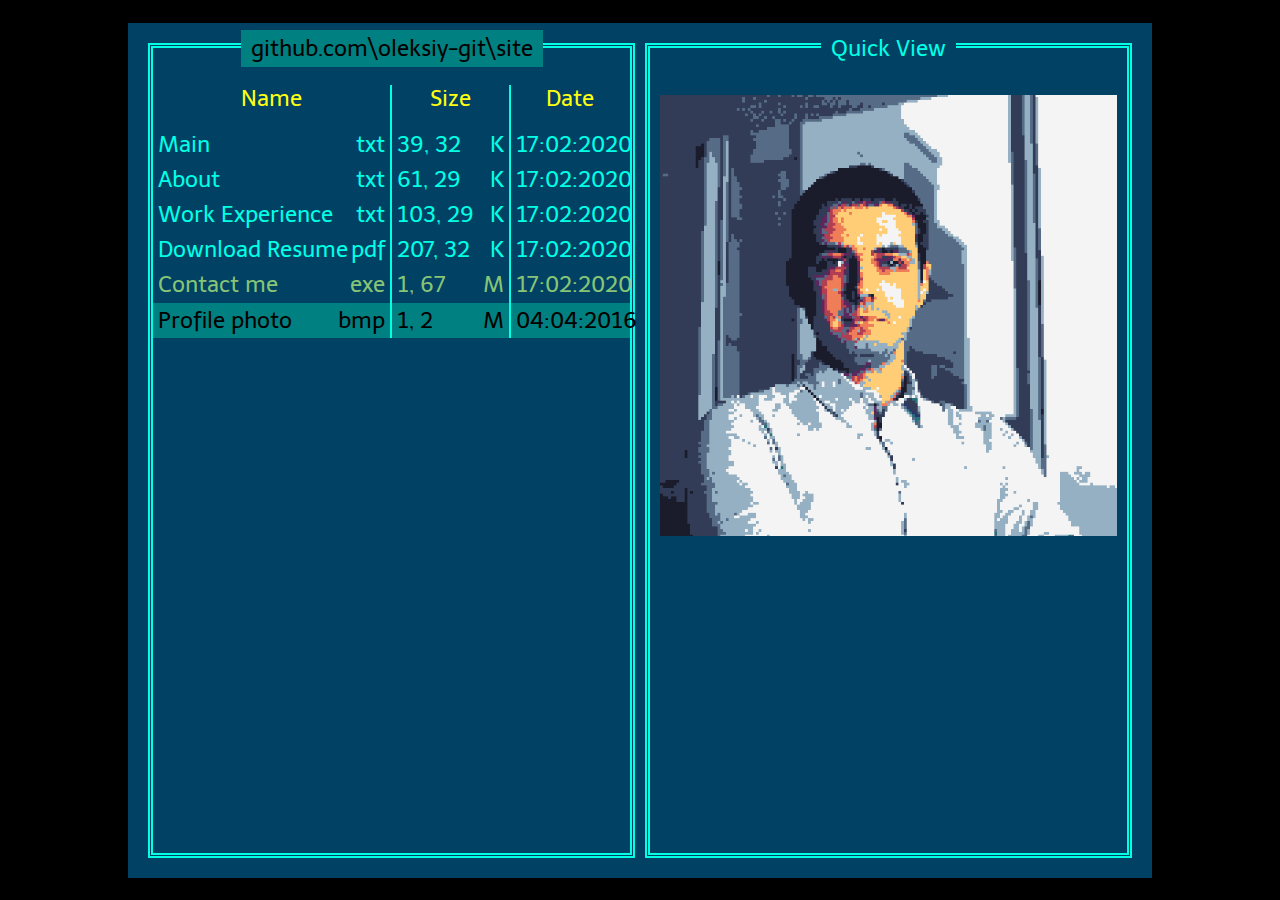
==== profile-photo.html @ 7b9ff891 "first commit" ====
<!DOCTYPE html>
<html lang="en">
  <head>
    <meta charset="UTF-8" />
    <meta http-equiv="X-UA-Compatible" content="IE=edge" />
    <meta name="viewport" content="width=device-width, initial-scale=1.0" />
    <title>Document</title>
    <link rel="stylesheet" href="styles/index.css" />
    <link rel="preconnect" href="https://fonts.gstatic.com" />
    <link
      href="https://fonts.googleapis.com/css2?family=Telex&display=swap"
      rel="stylesheet"
    />
  </head>
  <body>
    <div class="main-container">
      <div class="main">
        <div class="left-side">
          <div class="top-nav-path">github.com\oleksiy-git\site</div>
          <div class="new">
            <div class="file-name-container">
              <div class="header-label">Name</div>
              <div class="left-file-name">
                <ul>
                  <li class="non-active-file"><a href="index.html"><span>Main</span></a><span>txt</span></li>
                  <li class="non-active-file">
                    <span>About</span><span>txt</span>
                  </li>
                  <li class="non-active-file">
                    <span>Work Experience</span><span>txt</span>
                  </li>
                  <li class="non-active-file">
                    <span>Download Resume</span><span>pdf</span>
                  </li>
                  <li class="non-active-file exe">
                    <span>Contact me</span><span>exe</span>
                  </li>
                  <li class="active-file">
                    <span>Profile photo</span><span>bmp</span>
                  </li>
                </ul>
              </div>
            </div>
            <div class="file-size-container">
              <div class="header-label">Size</div>
              <div class="left-file-size">
                <ul>
                  <li class="non-active-file"><span>39, 32</span><span>K</span></li>
                  <li class="non-active-file">
                    <span>61, 29</span><span>K</span>
                  </li>
                  <li class="non-active-file">
                    <span>103, 29</span><span>K</span>
                  </li>
                  <li class="non-active-file">
                    <span>207, 32</span><span>K</span>
                  </li>
                  <li class="non-active-file exe">
                    <span>1, 67</span><span>M</span>
                  </li>
                  <li class="active-file">
                    <span>1, 2</span><span>M</span>
                  </li>
                </ul>
              </div>
            </div>
            <div class="file-date-container">
              <div class="header-label">Date</div>
              <div class="left-date">
                <ul>
                  <li class="non-active-file">17:02:2020</span></li>
                  <li class="non-active-file">17:02:2020</li>
                  <li class="non-active-file">17:02:2020</li>
                  <li class="non-active-file">17:02:2020</li>
                  <li class="non-active-file exe">17:02:2020</li>
                  <li class="active-file">04:04:2016</li>
                </ul>
              </div>
            </div>
          </div>
        </div>
        <div class="right-side">
          <div class="top-nav-quick-view">Quick View</div>
          <div class="right-output">
     <img src="images/profile-photo_cr.png" alt="profile photo">
          </div>
        </div>
      </div>
      <div class="footer"></div>
    </div>
  </body>
</html>
---- styles/index.css ----
* {
  margin: 0;
  padding: 0;
  box-sizing: border-box;
  font-family: "Telex", sans-serif;
}
body {
  background-color: black;
}
img {
  max-width: 100%;
  max-height: 100%;
}
a {
  text-decoration: none;
  color: #00ffe5;
}
.main-container {
  height: 100vh;
  display: flex;
  color: #00ffe5;
  font-size: 1.4rem;
}
.main {
  background-color: #004164;
  flex-basis: 80%;
  align-items: center;
  margin: auto;
  height: 95vh;
  padding: 20px;
  display: flex;
  min-width: 640px;
  min-height: 480px;
}
.left-side {
  border-color: #00ffe5;
  border-width: 5px;
  border-style: double;
  flex-basis: 50%;
  height: 100%;
  background-color: #004164;
  margin-right: 5px;
}
.new {
  display: flex;
}
.right-side {
  border-color: #00ffe5;
  border-width: 5px;
  border-style: double;
  flex-basis: 50%;
  height: 100%;
  background-color: #004164;
  margin-left: 5px;
}
.top-nav-path {
  background-color: #008080;
  color: black;
  width: fit-content;
  padding: 5px 10px;
  position: relative;
  top: -18px;
  margin-left: auto;
  margin-right: auto;
  /* font-size: 1.2rem; */
}
.top-nav-quick-view {
  background-color: #004164;
  width: fit-content;
  padding: 5px 10px;
  position: relative;
  top: -18px;
  margin-left: auto;
  margin-right: auto;
}
.right-output {
  background-color: #004164;
  margin: 10px;
  line-height: 2rem;
  /* font-size: 1.2rem; */
}
.file-name-container {
  width: 50%;
  border-right: #00ffe5;
  border-width: 0 2px 0 0;
  border-style: solid;
  height: 90%;
  /* background-color: aliceblue; */
}
.file-size-container {
  width: 25%;
  border-right: #00ffe5;
  border-width: 0 2px 0 0;
  border-style: solid;
  height: 90%;
  /* background-color: aliceblue; */
}
.file-date-container {
  width: 25%;
  height: 90%;
}
.header-label {
  color: #ffff11;
  text-align: center;
  margin-bottom: 15px;
}
li {
  list-style-type: none;
  line-height: 2.2rem;
  display: flex;
  justify-content: space-between;
}
.active-file {
  background-color: #008080;
  color: black;
  padding: 0 5px;
}
.non-active-file {
  padding: 0 5px;
}
.exe {
  color: #87c576;
}
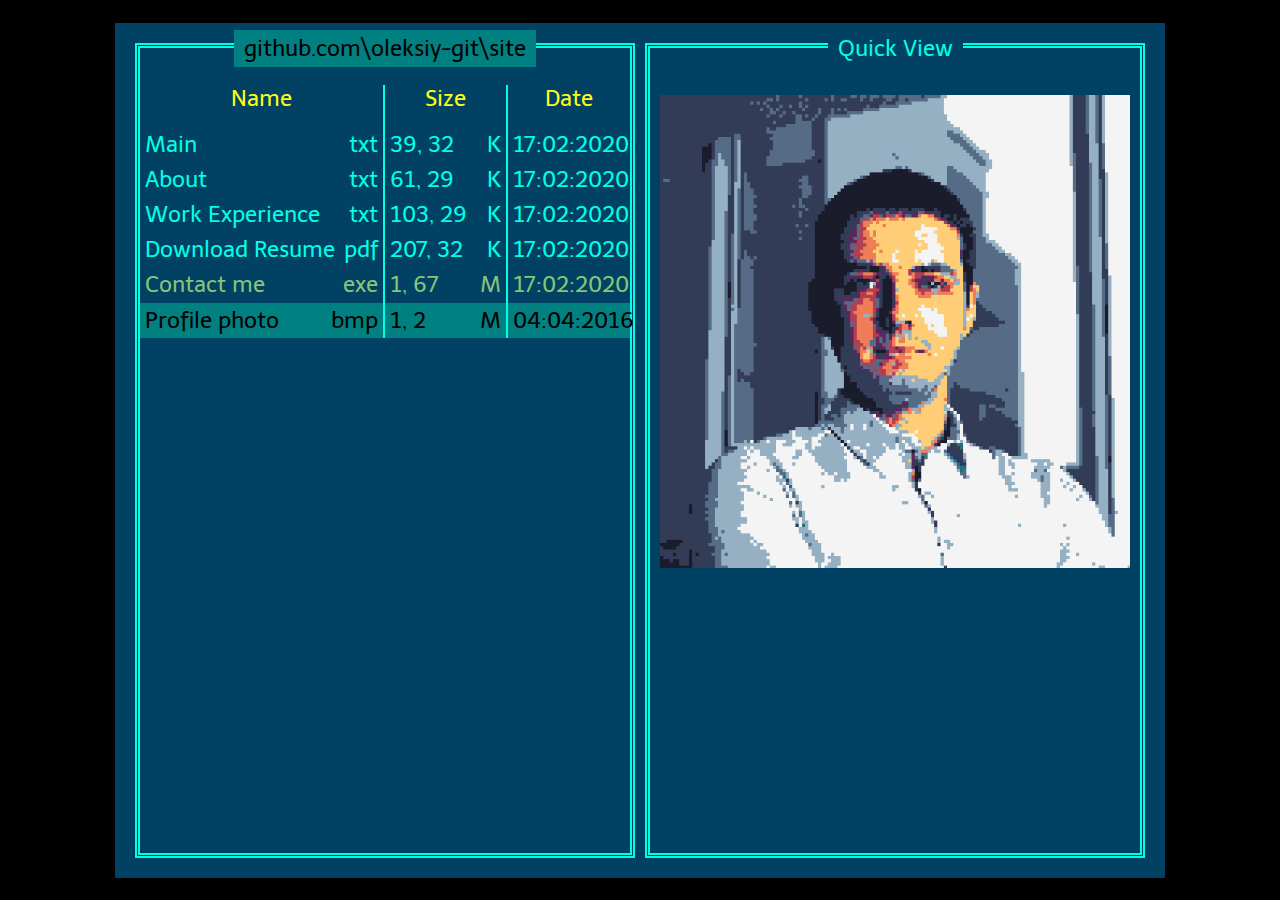
==== commit b24593b4: "css upd" ====
--- a/profile-photo.html
+++ b/profile-photo.html
@@ -82,7 +82,7 @@
         <div class="right-side">
           <div class="top-nav-quick-view">Quick View</div>
           <div class="right-output">
-     <img src="images/profile-photo_cr.png" alt="profile photo">
+     <img src="images/profile-photo_cr.png" alt="profile photo" class="center">
           </div>
         </div>
       </div>
--- a/styles/index.css
+++ b/styles/index.css
@@ -10,6 +10,11 @@
 img {
   max-width: 100%;
   max-height: 100%;
+}
+.center {
+  margin-left: auto;
+  margin-right: auto;
+  display: block;
 }
 a {
   text-decoration: none;
@@ -29,8 +34,7 @@
   height: 95vh;
   padding: 20px;
   display: flex;
-  min-width: 640px;
-  min-height: 480px;
+  min-width: 1050px;
 }
 .left-side {
   border-color: #00ffe5;
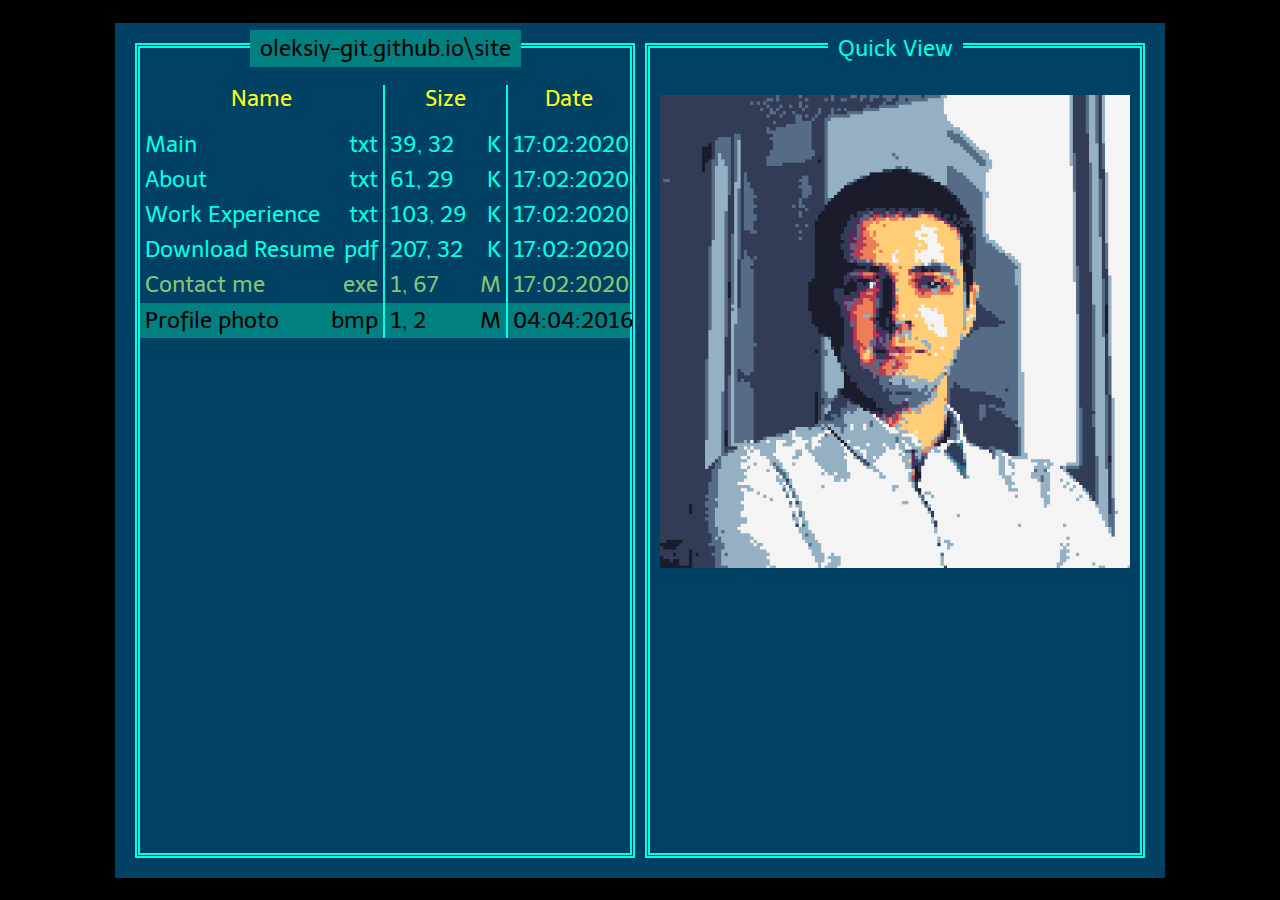
==== commit c0b04a8d: "cms upd" ====
--- a/profile-photo.html
+++ b/profile-photo.html
@@ -16,7 +16,7 @@
     <div class="main-container">
       <div class="main">
         <div class="left-side">
-          <div class="top-nav-path">github.com\oleksiy-git\site</div>
+          <div class="top-nav-path">oleksiy-git.github.io\site</div>
           <div class="new">
             <div class="file-name-container">
               <div class="header-label">Name</div>
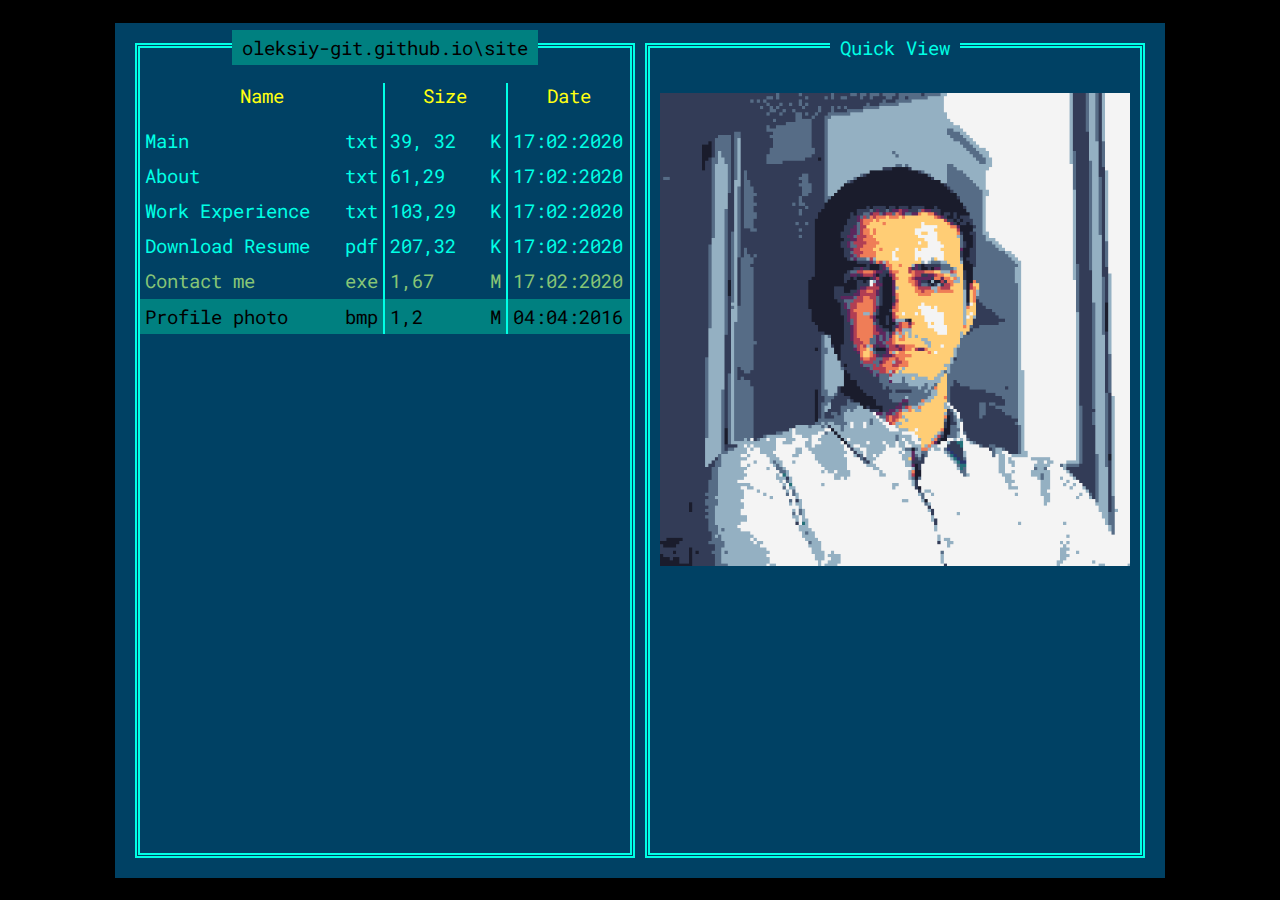
==== commit 80504e09: "css" ====
--- a/profile-photo.html
+++ b/profile-photo.html
@@ -6,12 +6,14 @@
     <meta name="viewport" content="width=device-width, initial-scale=1.0" />
     <title>Document</title>
     <link rel="stylesheet" href="styles/index.css" />
-    <link rel="preconnect" href="https://fonts.gstatic.com" />
     <link
-      href="https://fonts.googleapis.com/css2?family=Telex&display=swap"
-      rel="stylesheet"
-    />
-  </head>
+    href="https://fonts.googleapis.com/css2?family=Telex&display=swap"
+    rel="stylesheet"
+  />
+  <link href="https://fonts.googleapis.com/css2?family=Roboto+Mono:wght@100;300;400;500&display=swap" rel="stylesheet">
+  <link href="https://fonts.googleapis.com/css2?family=DM+Mono:wght@300;400;500&display=swap" rel="stylesheet">
+  <link href="https://fonts.googleapis.com/css2?family=Oxygen+Mono&display=swap" rel="stylesheet">
+</head>
   <body>
     <div class="main-container">
       <div class="main">
@@ -21,8 +23,8 @@
             <div class="file-name-container">
               <div class="header-label">Name</div>
               <div class="left-file-name">
-                <ul>
-                  <li class="non-active-file"><a href="index.html"><span>Main</span></a><span>txt</span></li>
+                <ul><a href="index.html">
+                  <li class="non-active-file"><span>Main</span><span>txt</span></li></a>
                   <li class="non-active-file">
                     <span>About</span><span>txt</span>
                   </li>
@@ -47,19 +49,19 @@
                 <ul>
                   <li class="non-active-file"><span>39, 32</span><span>K</span></li>
                   <li class="non-active-file">
-                    <span>61, 29</span><span>K</span>
+                    <span>61,29</span><span>K</span>
                   </li>
                   <li class="non-active-file">
-                    <span>103, 29</span><span>K</span>
+                    <span>103,29</span><span>K</span>
                   </li>
                   <li class="non-active-file">
-                    <span>207, 32</span><span>K</span>
+                    <span>207,32</span><span>K</span>
                   </li>
                   <li class="non-active-file exe">
-                    <span>1, 67</span><span>M</span>
+                    <span>1,67</span><span>M</span>
                   </li>
                   <li class="active-file">
-                    <span>1, 2</span><span>M</span>
+                    <span>1,2</span><span>M</span>
                   </li>
                 </ul>
               </div>
--- a/styles/index.css
+++ b/styles/index.css
@@ -2,7 +2,10 @@
   margin: 0;
   padding: 0;
   box-sizing: border-box;
-  font-family: "Telex", sans-serif;
+  /* font-family: "Telex", sans-serif; */
+  font-family: "Roboto Mono", monospace;
+  /* font-family: "DM Mono", monospace; */
+  /* font-family: "Oxygen Mono", monospace; */
 }
 body {
   background-color: black;
@@ -24,7 +27,7 @@
   height: 100vh;
   display: flex;
   color: #00ffe5;
-  font-size: 1.4rem;
+  font-size: 1.2rem;
 }
 .main {
   background-color: #004164;
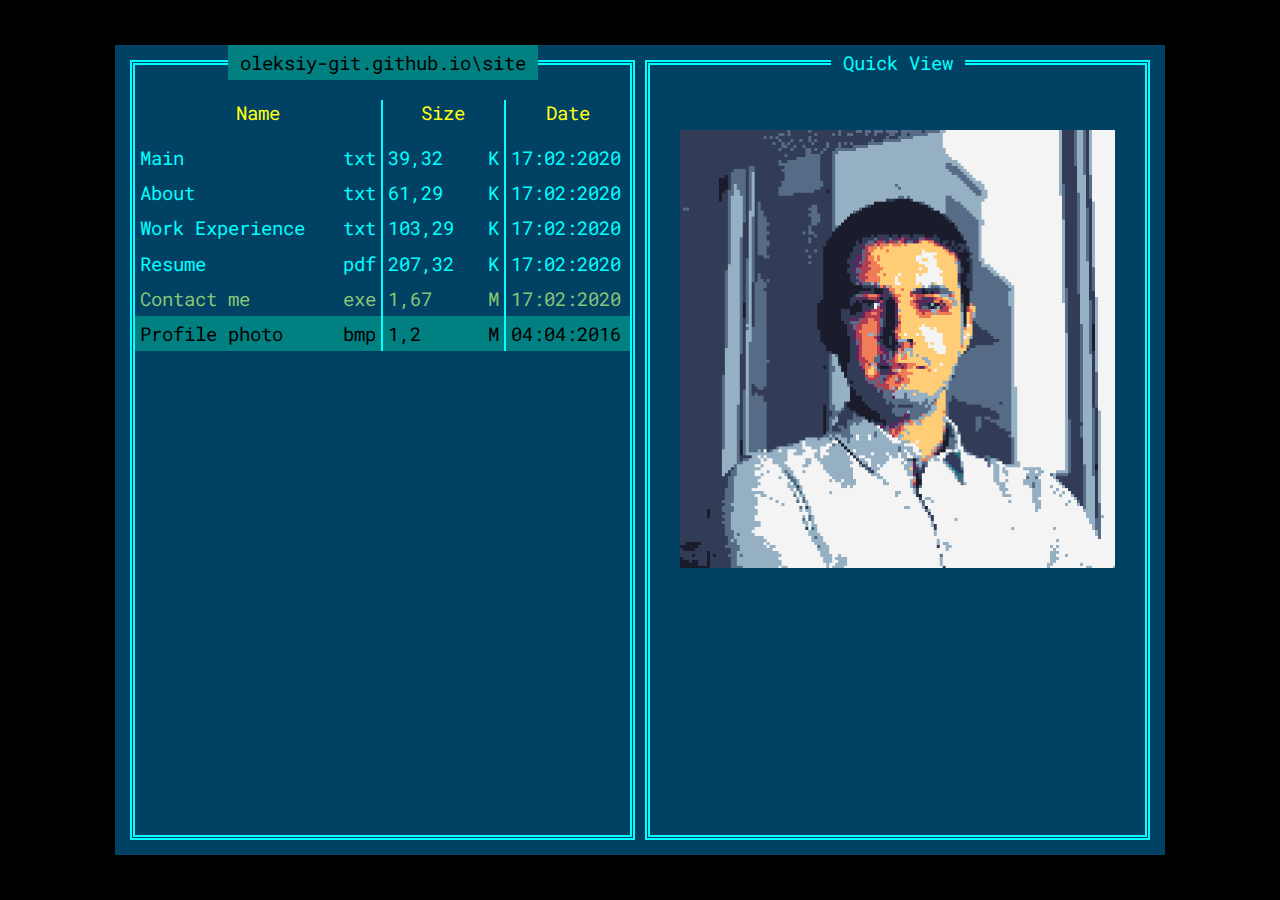
==== commit 1932f147: "cms upd" ====
--- a/profile-photo.html
+++ b/profile-photo.html
@@ -32,7 +32,7 @@
                     <span>Work Experience</span><span>txt</span>
                   </li>
                   <li class="non-active-file">
-                    <span>Download Resume</span><span>pdf</span>
+                    <span>Resume</span><span>pdf</span>
                   </li>
                   <li class="non-active-file exe">
                     <span>Contact me</span><span>exe</span>
@@ -47,7 +47,7 @@
               <div class="header-label">Size</div>
               <div class="left-file-size">
                 <ul>
-                  <li class="non-active-file"><span>39, 32</span><span>K</span></li>
+                  <li class="non-active-file"><span>39,32</span><span>K</span></li>
                   <li class="non-active-file">
                     <span>61,29</span><span>K</span>
                   </li>
--- a/styles/index.css
+++ b/styles/index.css
@@ -13,6 +13,7 @@
 img {
   max-width: 100%;
   max-height: 100%;
+  padding: 20px;
 }
 .center {
   margin-left: auto;
@@ -21,62 +22,71 @@
 }
 a {
   text-decoration: none;
-  color: #00ffe5;
+  color: #00ffff;
 }
 .main-container {
   height: 100vh;
   display: flex;
-  color: #00ffe5;
+  color: #00ffff;
   font-size: 1.2rem;
 }
 .main {
   background-color: #004164;
   flex-basis: 80%;
-  align-items: center;
+  /* align-items: center; */
   margin: auto;
-  height: 95vh;
-  padding: 20px;
+  height: 90vh;
+  padding: 15px;
   display: flex;
   min-width: 1050px;
+  /* position: relative; */
 }
+/* .footer {
+  position: absolute;
+  left: 0;
+  right: 0;
+  margin: auto;
+  top: 20%;
+  width: 640px;
+  height: 60%;
+  background-color: #c0c0c0;
+  box-shadow: 20px 20px rgba(0, 0, 0, 0.8);
+} */
 .left-side {
-  border-color: #00ffe5;
+  border-color: #00ffff;
   border-width: 5px;
   border-style: double;
   flex-basis: 50%;
   height: 100%;
-  background-color: #004164;
   margin-right: 5px;
 }
 .new {
   display: flex;
 }
 .right-side {
-  border-color: #00ffe5;
+  border-color: #00ffff;
   border-width: 5px;
   border-style: double;
   flex-basis: 50%;
   height: 100%;
-  background-color: #004164;
   margin-left: 5px;
 }
 .top-nav-path {
   background-color: #008080;
   color: black;
   width: fit-content;
-  padding: 5px 10px;
+  padding: 5px 12px;
   position: relative;
-  top: -18px;
+  top: -20px;
   margin-left: auto;
   margin-right: auto;
-  /* font-size: 1.2rem; */
 }
 .top-nav-quick-view {
   background-color: #004164;
   width: fit-content;
-  padding: 5px 10px;
+  padding: 5px 12px;
   position: relative;
-  top: -18px;
+  top: -20px;
   margin-left: auto;
   margin-right: auto;
 }
@@ -84,23 +94,20 @@
   background-color: #004164;
   margin: 10px;
   line-height: 2rem;
-  /* font-size: 1.2rem; */
 }
 .file-name-container {
   width: 50%;
-  border-right: #00ffe5;
+  border-right: #00ffff;
   border-width: 0 2px 0 0;
   border-style: solid;
   height: 90%;
-  /* background-color: aliceblue; */
 }
 .file-size-container {
   width: 25%;
-  border-right: #00ffe5;
+  border-right: #00ffff;
   border-width: 0 2px 0 0;
   border-style: solid;
   height: 90%;
-  /* background-color: aliceblue; */
 }
 .file-date-container {
   width: 25%;
